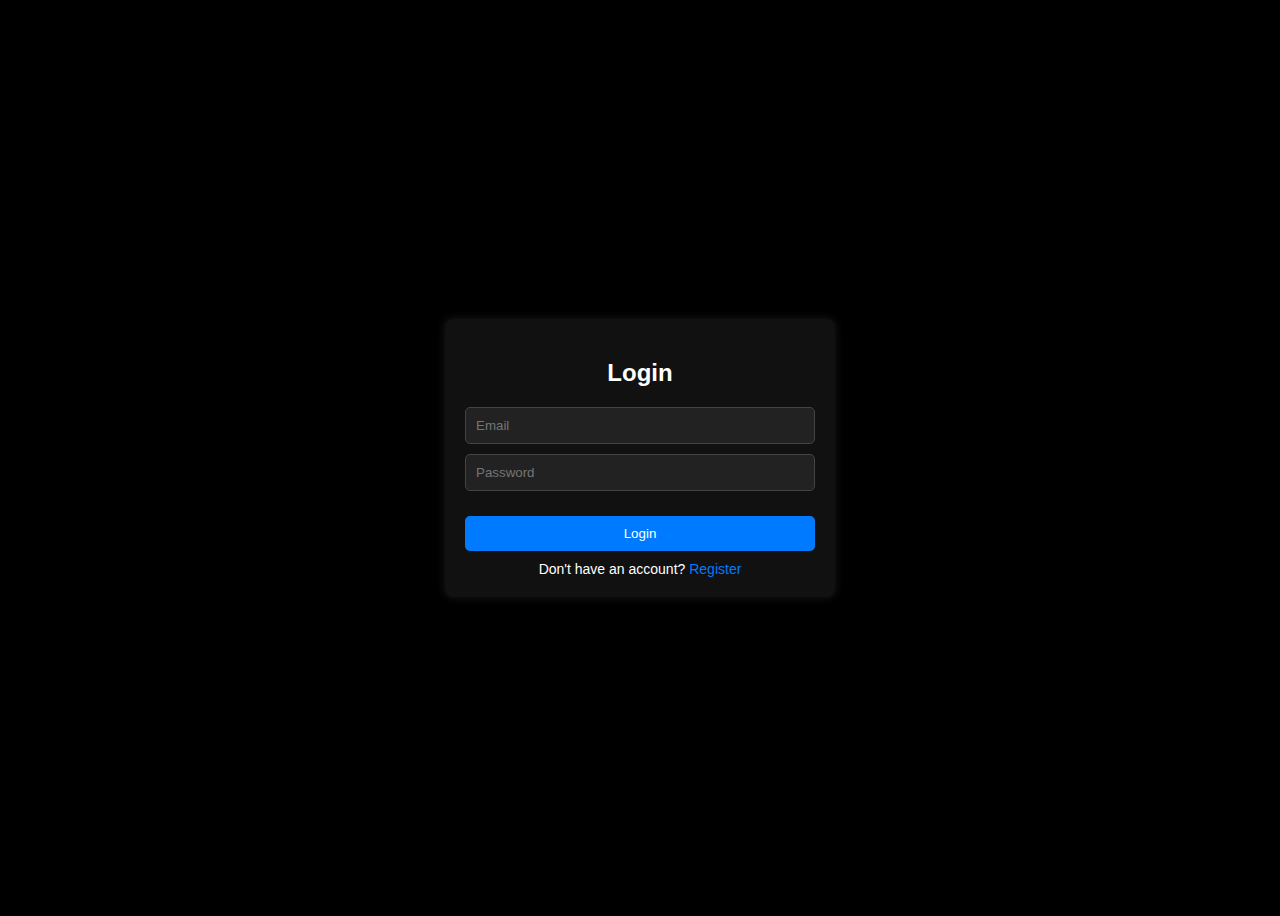
==== index.html @ f1b66a55 "THIS IS SMARTPHONE REVIEW" ====
<!DOCTYPE html>
<html lang="en">
<head>
    <meta charset="UTF-8">
    <meta name="viewport" content="width=device-width, initial-scale=1.0">
    <title>Login & Register</title>
    <style>
        body {
            font-family: Arial, sans-serif;
            display: flex;
            justify-content: center;
            align-items: center;
            height: 100vh;
            background-color: #000;
            color: white;
        }
        .container {
            background: #111;
            padding: 20px;
            border-radius: 8px;
            box-shadow: 0 0 10px rgba(255, 255, 255, 0.1);
            width: 350px;
            text-align: center;
        }
        .input-container {
            display: flex;
            flex-direction: column;
            gap: 10px;
            margin: 15px 0;
        }
        input[type="email"], input[type="password"], input[type="text"] {
            width: 100%;
            padding: 10px;
            border: 1px solid #444;
            border-radius: 5px;
            box-sizing: border-box;
            background: #222;
            color: white;
            transition: border-color 0.3s ease-in-out;
        }
        input:hover {
            border-color: #007bff;
        }
        .btn {
            width: 100%;
            padding: 10px;
            background-color: #007bff;
            color: white;
            border: none;
            border-radius: 5px;
            cursor: pointer;
            margin-top: 10px;
        }
        .btn:hover {
            background-color: #0056b3;
        }
        .toggle {
            font-size: 14px;
            margin-top: 10px;
        }
        .toggle a {
            color: #007bff;
            text-decoration: none;
        }
        .toggle a:hover {
            text-decoration: underline;
        }
        .hidden {
            display: none;
        }
    </style>
    <script>
        let attempt = 0;
        function handleLogin(event) {
            event.preventDefault();
            if (attempt === 0) {
                alert("Login failed! Please try again.");
                attempt++;
            } else {
                alert("Login successful! Redirecting to homepage...");
                window.location.href = "home.html";
            }
        }
        function handleRegister(event) {
            event.preventDefault();
            alert("Registration successful! Redirecting to homepage...");
            window.location.href = "index.html";
        }
        function toggleForm() {
            document.getElementById('login-form').classList.toggle('hidden');
            document.getElementById('register-form').classList.toggle('hidden');
        }
    </script>
</head>
<body>
    <div class="container">
        <div id="login-form">
            <h2>Login</h2>
            <form onsubmit="handleLogin(event)">
                <div class="input-container">
                    <input type="email" name="email" placeholder="Email" required>
                    <input type="password" name="password" placeholder="Password" required>
                </div>
                <button type="submit" class="btn">Login</button>
            </form>
            <div class="toggle">
                Don't have an account? <a href="#" onclick="toggleForm()">Register</a>
            </div>
        </div>
        
        <div id="register-form" class="hidden">
            <h2>Register</h2>
            <form onsubmit="handleRegister(event)">
                <div class="input-container">
                    <input type="text" name="name" placeholder="Full Name" required>
                    <input type="email" name="email" placeholder="Email" required>
                    <input type="password" name="password" placeholder="Password" required>
                </div>
                <button type="submit" class="btn">Register</button>
            </form>
            <div class="toggle">
                Already have an account? <a href="#" onclick="toggleForm()">Login</a>
            </div>
        </div>
    </div>
</body>
</html>
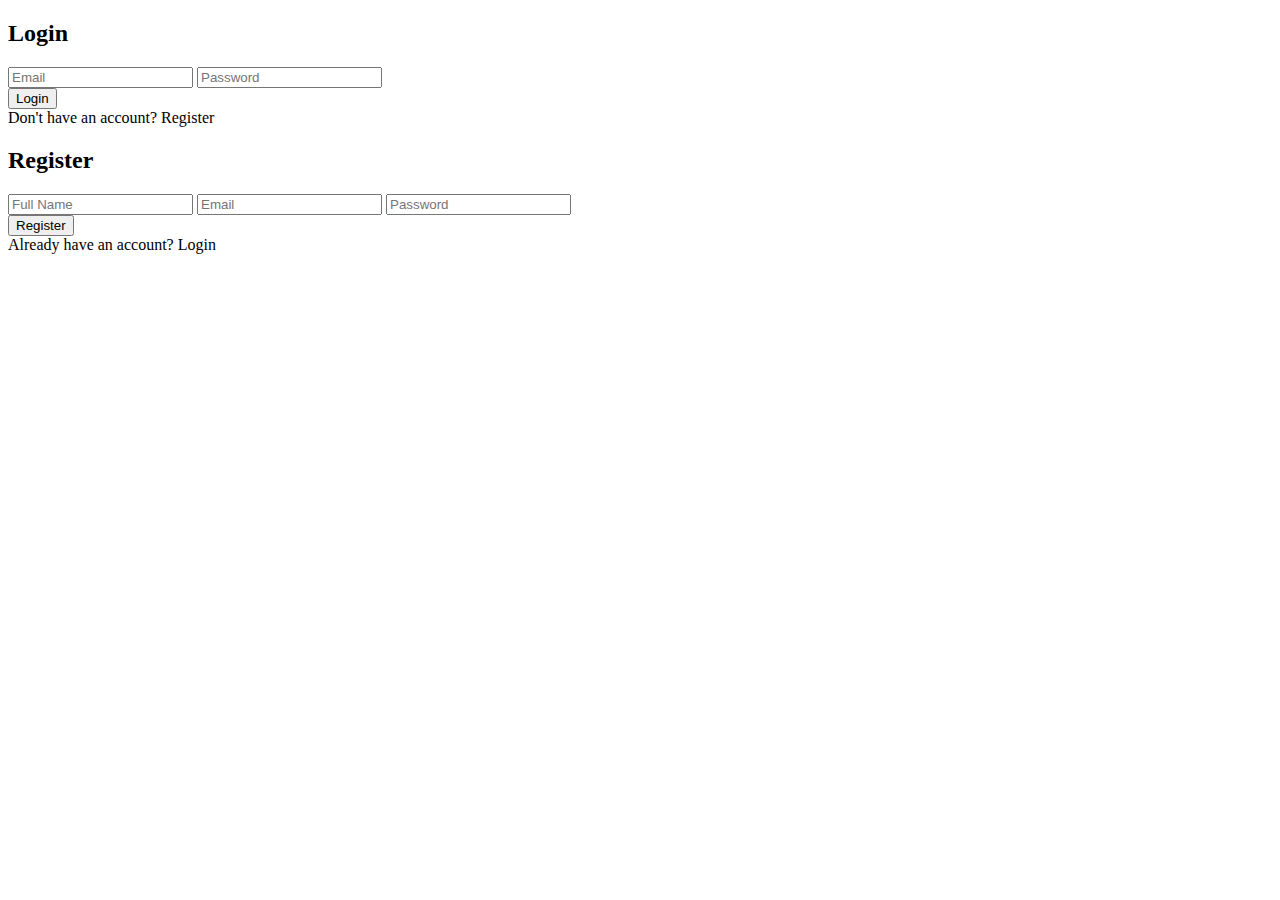
==== commit 7d98fa97: "update" ====
--- a/index.html
+++ b/index.html
@@ -1,76 +1,24 @@
 <!DOCTYPE html>
 <html lang="en">
 <head>
+    <link rel="stylesheet" href="style.css">
+
+    <!-- Google tag (gtag.js) -->
+    <script async src="https://www.googletagmanager.com/gtag/js?id=G-VXEW8J9WZ6"></script>
+    <script>
+        window.dataLayer = window.dataLayer || [];
+        function gtag(){dataLayer.push(arguments);}
+        gtag('js', new Date());
+        gtag('config', 'G-VXEW8J9WZ6');
+    </script>
+
     <meta charset="UTF-8">
     <meta name="viewport" content="width=device-width, initial-scale=1.0">
     <title>Login & Register</title>
-    <style>
-        body {
-            font-family: Arial, sans-serif;
-            display: flex;
-            justify-content: center;
-            align-items: center;
-            height: 100vh;
-            background-color: #000;
-            color: white;
-        }
-        .container {
-            background: #111;
-            padding: 20px;
-            border-radius: 8px;
-            box-shadow: 0 0 10px rgba(255, 255, 255, 0.1);
-            width: 350px;
-            text-align: center;
-        }
-        .input-container {
-            display: flex;
-            flex-direction: column;
-            gap: 10px;
-            margin: 15px 0;
-        }
-        input[type="email"], input[type="password"], input[type="text"] {
-            width: 100%;
-            padding: 10px;
-            border: 1px solid #444;
-            border-radius: 5px;
-            box-sizing: border-box;
-            background: #222;
-            color: white;
-            transition: border-color 0.3s ease-in-out;
-        }
-        input:hover {
-            border-color: #007bff;
-        }
-        .btn {
-            width: 100%;
-            padding: 10px;
-            background-color: #007bff;
-            color: white;
-            border: none;
-            border-radius: 5px;
-            cursor: pointer;
-            margin-top: 10px;
-        }
-        .btn:hover {
-            background-color: #0056b3;
-        }
-        .toggle {
-            font-size: 14px;
-            margin-top: 10px;
-        }
-        .toggle a {
-            color: #007bff;
-            text-decoration: none;
-        }
-        .toggle a:hover {
-            text-decoration: underline;
-        }
-        .hidden {
-            display: none;
-        }
-    </style>
+
     <script>
         let attempt = 0;
+
         function handleLogin(event) {
             event.preventDefault();
             if (attempt === 0) {
@@ -81,19 +29,25 @@
                 window.location.href = "home.html";
             }
         }
+
         function handleRegister(event) {
             event.preventDefault();
-            alert("Registration successful! Redirecting to homepage...");
-            window.location.href = "index.html";
+            alert("Registration successful! Redirecting to login...");
+            toggleForm();
         }
+
         function toggleForm() {
-            document.getElementById('login-form').classList.toggle('hidden');
-            document.getElementById('register-form').classList.toggle('hidden');
+            const login = document.getElementById('login-form');
+            const register = document.getElementById('register-form');
+            login.classList.toggle('hidden');
+            register.classList.toggle('hidden');
         }
     </script>
+
 </head>
 <body>
     <div class="container">
+        <!-- Login Form -->
         <div id="login-form">
             <h2>Login</h2>
             <form onsubmit="handleLogin(event)">
@@ -104,10 +58,11 @@
                 <button type="submit" class="btn">Login</button>
             </form>
             <div class="toggle">
-                Don't have an account? <a href="#" onclick="toggleForm()">Register</a>
+                Don't have an account? <a onclick="toggleForm()">Register</a>
             </div>
         </div>
-        
+
+        <!-- Register Form -->
         <div id="register-form" class="hidden">
             <h2>Register</h2>
             <form onsubmit="handleRegister(event)">
@@ -119,7 +74,7 @@
                 <button type="submit" class="btn">Register</button>
             </form>
             <div class="toggle">
-                Already have an account? <a href="#" onclick="toggleForm()">Login</a>
+                Already have an account? <a onclick="toggleForm()">Login</a>
             </div>
         </div>
     </div>
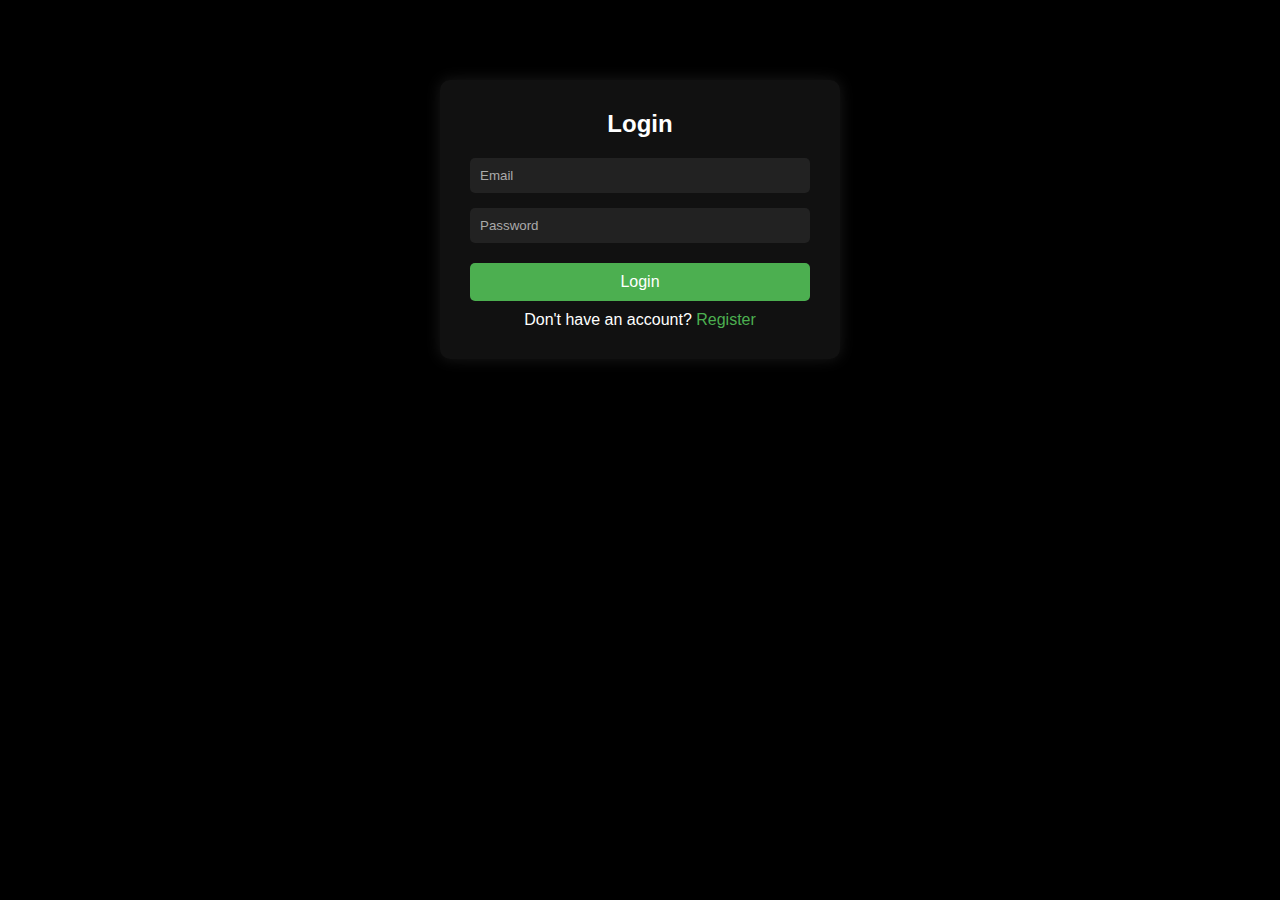
==== commit 1d9866f3: "gtag change" ====
--- a/index.html
+++ b/index.html
@@ -4,13 +4,14 @@
     <link rel="stylesheet" href="style.css">
 
     <!-- Google tag (gtag.js) -->
-    <script async src="https://www.googletagmanager.com/gtag/js?id=G-VXEW8J9WZ6"></script>
-    <script>
-        window.dataLayer = window.dataLayer || [];
-        function gtag(){dataLayer.push(arguments);}
-        gtag('js', new Date());
-        gtag('config', 'G-VXEW8J9WZ6');
-    </script>
+<script async src="https://www.googletagmanager.com/gtag/js?id=G-4XKD8Z0E23"></script>
+<script>
+  window.dataLayer = window.dataLayer || [];
+  function gtag(){dataLayer.push(arguments);}
+  gtag('js', new Date());
+
+  gtag('config', 'G-4XKD8Z0E23');
+</script>
 
     <meta charset="UTF-8">
     <meta name="viewport" content="width=device-width, initial-scale=1.0">
--- a/style.css
+++ b/style.css
@@ -0,0 +1,229 @@
+
+* {
+    box-sizing: border-box;
+    margin: 0;
+    padding: 0;
+}
+
+
+body {
+    font-family: Arial, sans-serif;
+    background-color: #000; 
+    color: #fff;
+    padding-bottom: 60px; 
+}
+
+
+header {
+    background-color: #111;
+    color: white;
+    padding: 20px;
+    text-align: center;
+}
+
+header .logo {
+    font-size: 2em;
+    font-weight: bold;
+}
+
+.nav-links {
+    margin-top: 10px;
+}
+
+.nav-links a {
+    color: white;
+    text-decoration: none;
+    margin: 0 15px;
+    font-size: 1.1em;
+}
+
+.nav-links a:hover {
+    color: #ccc;
+}
+
+
+footer {
+    background-color: #111;
+    color: white;
+    text-align: center;
+    padding: 10px;
+    position: fixed;
+    width: 100%;
+    bottom: 0;
+}
+
+
+.image-gallery, .review-gallery {
+    display: flex;
+    flex-wrap: wrap;
+    justify-content: center;
+    gap: 20px;
+    padding: 20px;
+}
+
+.image-gallery img, .review-gallery img {
+    width: 160px;
+    height: 160px;
+    object-fit: cover;
+    border-radius: 10px;
+    border: 3px solid #fff;
+    padding: 5px;
+    cursor: pointer;
+    transition: transform 0.3s ease-in-out;
+}
+
+.image-gallery img:hover, .review-gallery img:hover {
+    transform: scale(1.05);
+}
+
+/* Specs Tables */
+.specs-table {
+    display: none;
+    margin: 20px auto;
+    width: 90%;
+    border-collapse: collapse;
+    background-color: #222;
+    color: #fff;
+}
+
+.specs-table th, .specs-table td {
+    border: 1px solid #444;
+    padding: 10px;
+    text-align: left;
+}
+
+.specs-table th {
+    background-color: #333;
+}
+
+
+#phone1:target, #phone2:target, #phone3:target, #phone4:target, #phone5:target {
+    display: table;
+}
+
+
+.container {
+    max-width: 400px;
+    margin: 80px auto;
+    background-color: #111;
+    padding: 30px;
+    border-radius: 10px;
+    box-shadow: 0 0 15px rgba(255, 255, 255, 0.1);
+    color: white;
+}
+
+h2 {
+    text-align: center;
+    margin-bottom: 20px;
+}
+
+.input-container {
+    display: flex;
+    flex-direction: column;
+    gap: 15px;
+    margin-bottom: 20px;
+}
+
+input[type="email"], input[type="password"], input[type="text"] {
+    padding: 10px;
+    border: none;
+    border-radius: 5px;
+    background-color: #222;
+    color: white;
+}
+
+input::placeholder {
+    color: #aaa;
+}
+
+.btn {
+    width: 100%;
+    padding: 10px;
+    background-color: #4CAF50;
+    color: white;
+    border: none;
+    border-radius: 5px;
+    font-size: 1em;
+    cursor: pointer;
+}
+
+.btn:hover {
+    background-color: #45a049;
+}
+
+.toggle {
+    text-align: center;
+    margin-top: 10px;
+}
+
+.toggle a {
+    color: #4CAF50;
+    text-decoration: none;
+}
+
+.hidden {
+    display: none;
+}
+
+/* Review Text */
+.review-content {
+    margin: 30px auto;
+    max-width: 800px;
+    padding: 20px;
+    background-color: #111;
+    border-radius: 10px;
+}
+
+.review-text {
+    display: none;
+    color: white;
+}
+
+.review-text.active {
+    display: block;
+}
+
+.category {
+    margin-bottom: 20px;
+}
+
+.category h3 {
+    color: #4CAF50;
+}
+
+main {
+    padding: 40px 20px;
+    max-width: 1000px;
+    margin: 0 auto;
+    background-color: #111;
+    border-radius: 10px;
+}
+
+header {
+    background-color: #111;
+    color: white;
+    padding: 20px;
+    display: flex;
+    align-items: center;
+    justify-content: space-between;
+    flex-wrap: wrap;
+}
+
+header .logo-img {
+    height: 50px; /* Adjust size */
+}
+
+.nav-links {
+    display: flex;
+    gap: 20px;
+}
+
+.nav-links a {
+    color: white;
+    text-decoration: none;
+    font-size: 1.1em;
+}
+
+.nav-links a:hover {
+    color: #ccc;
+}
